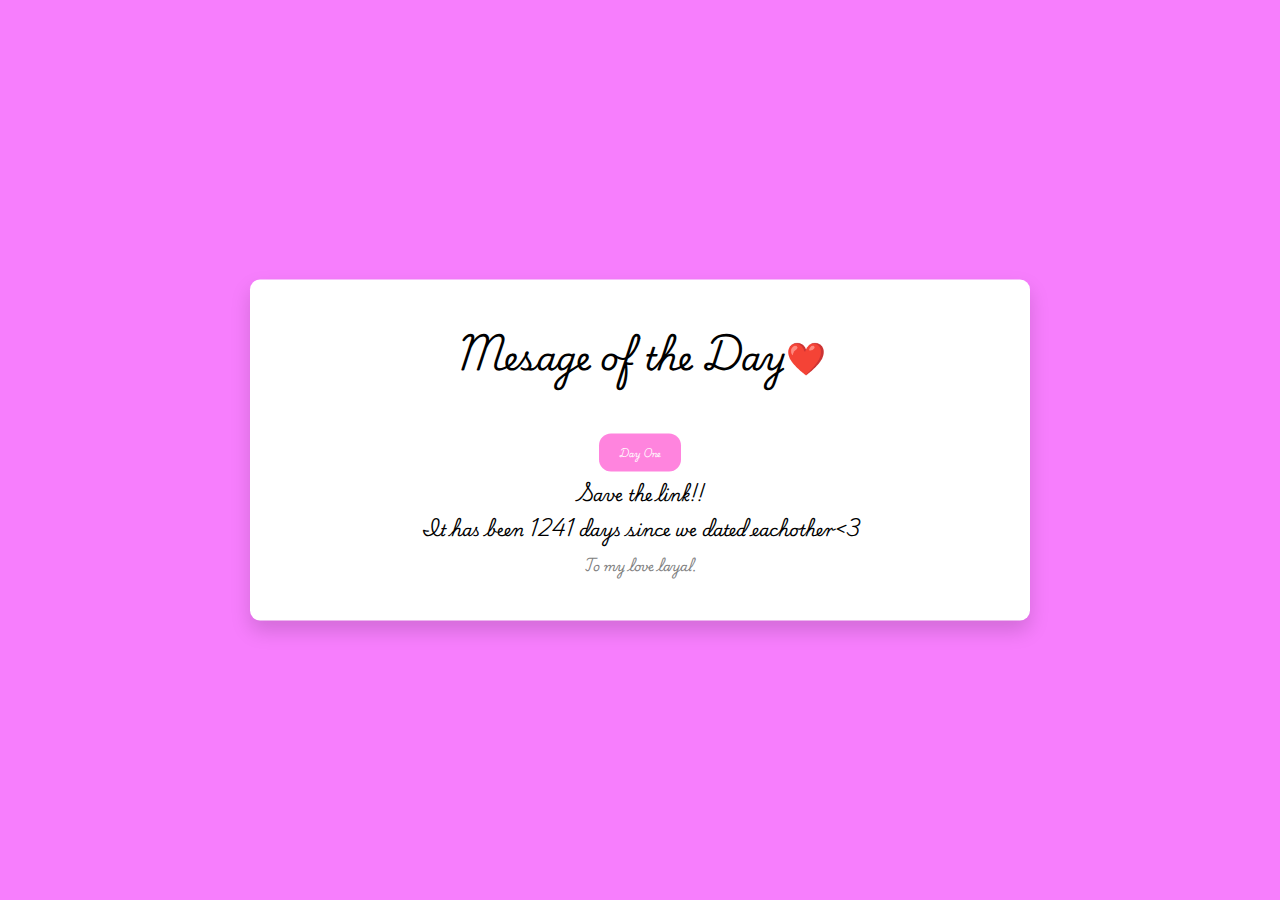
==== index.html @ 6b411639 "Add files via upload" ====
<!DOCTYPE html>
<html>
    <head>
        <script src="script.js" defer></script>

    <meta name="viewport" content ="width=device-width, initial-scale=1.0">
    <title>To my wife</title>
    <link rel="stylesheet" href="style.css">
    </head>
    <body>
        <div class="message-box">
            
            <h2>Mesage of the Day❤️</h2>
            
            <a href="Day1/index.html" class="rounded-button">Day One</a>
            <h1> </h1>
            <span>Save the link!!</span>
            <h1> </h1>
            <p id="days-since-text">Calculating...</p>
            <small class="my-small-text">To my love layal.</small>


        </div>  


    </body>
</html>
---- style.css ----
@import url('https://fonts.googleapis.com/css2?family=Playwrite+CU:wght@100..400&display=swap');

*{
margin: 0;
padding: 0;
box-sizing: 0;
font-family: "Playwrite CU", cursive;
}
body{
  background: #f77efd;
}
.message-box{
  border-radius: 10px;
  box-shadow: 0 10px 20px 0px  rgba(0, 0, 0, 0.15);
  text-align: center;
  background: #fff;
  width: 700px;
  position: absolute;
  top: 50%;
  left: 50%;
  transform: translate(-50%, -50%);
  padding: 40px;
}

.message-box h2 {
  font-size: 32px;
  margin-bottom: 40px;
  position: relative;
}

.rounded-button {
  background-color: #ff84de; /* Green background */
  border: none; /* Remove borders */
  color: white; /* White text */
  padding: 10px 20px; /* Padding inside the button */
  text-align: center; /* Centered text */
  text-decoration: none; /* No underline */
  display: inline-block; /* Display as inline-block */
  font-size: 8px; /* Font size */
  margin: 4px 2px; /* Margin between buttons */
  cursor: pointer; /* Cursor pointer on hover */
  border-radius: 12px; /* Rounded corners */
}
.my-small-text {
  font-size: 12px;
  color: gray;
  /* Other styles as needed */
}
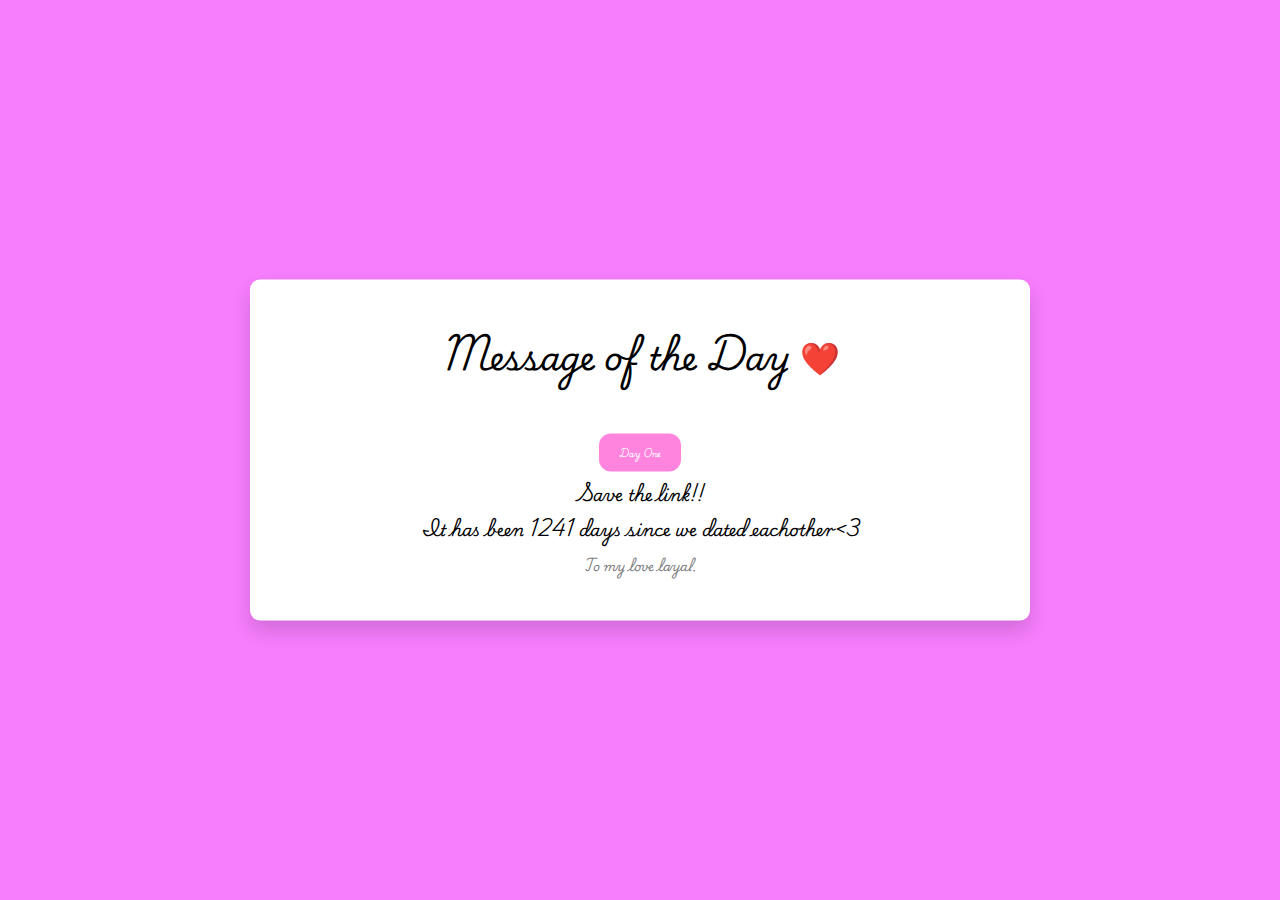
==== commit 0e63784a: "Update index.html" ====
--- a/index.html
+++ b/index.html
@@ -1,27 +1,22 @@
 <!DOCTYPE html>
-<html>
-    <head>
-        <script src="script.js" defer></script>
-
-    <meta name="viewport" content ="width=device-width, initial-scale=1.0">
+<html lang="en">
+<head>
+    <meta charset="UTF-8">
+    <meta name="viewport" content="width=device-width, initial-scale=1.0">
     <title>To my wife</title>
     <link rel="stylesheet" href="style.css">
-    </head>
-    <body>
-        <div class="message-box">
-            
-            <h2>Mesage of the Day❤️</h2>
-            
-            <a href="Day1/index.html" class="rounded-button">Day One</a>
-            <h1> </h1>
-            <span>Save the link!!</span>
-            <h1> </h1>
-            <p id="days-since-text">Calculating...</p>
-            <small class="my-small-text">To my love layal.</small>
+</head>
+<body>
+    <div class="message-box">
+        <h2>Message of the Day ❤️</h2>
+        <a href="Day1/index.html" class="rounded-button">Day One</a>
+        <h1></h1>
+        <span>Save the link!!</span>
+        <h1></h1>
+        <p id="days-since-text">Calculating...</p>
+        <small class="my-small-text">To my love layal.</small>
+    </div>
 
-
-        </div>  
-
-
-    </body>
+    <script src="script.js" defer></script>
+</body>
 </html>
